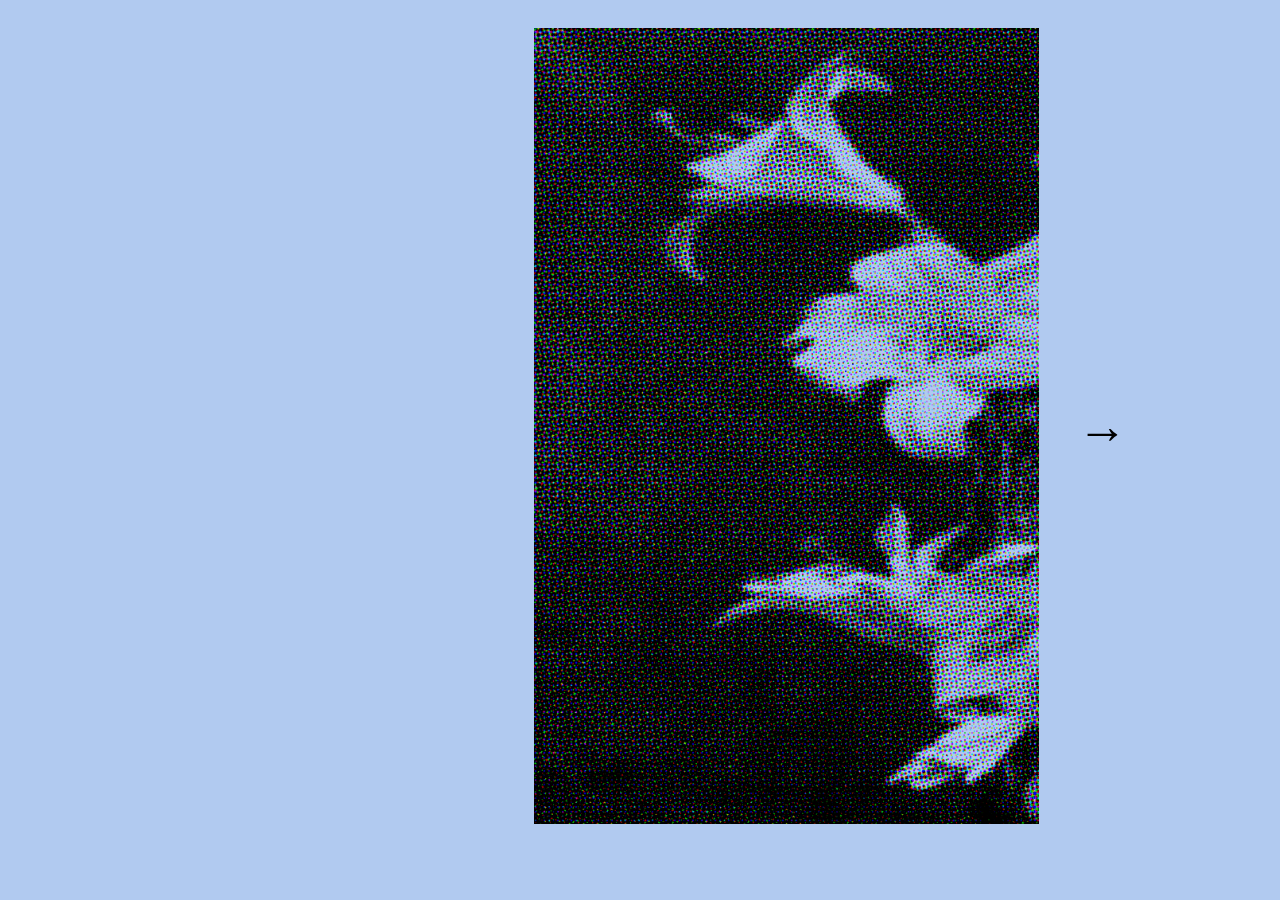
==== index.html @ 94ec622d "template site" ====
<html lang="en">
<head>
    <meta charset="UTF-8">
    <meta http-equiv="X-UA-Compatible" content="IE=edge">
    <meta name="viewport" content="width=device-width, initial-scale=1.0">
    <title>zine</title>
    <link href="styles.css" rel="stylesheet">
</head>
<body>
    <div class="container">
        <!-- <div id="prev">
            <a href="index.html"> < </a>
        </div> -->
        <div id="left-page">
            
        </div>
        <div id="right-page" style="background-image: url(images/lily.png); background-repeat: no-repeat; background-size: cover;">
        </div>
        <div id="next">
            <a href="pages/archive/index.html"> → </a>
        </div>
    </div>
</body>
</html>
---- styles.css ----
@font-face {
    font-family: 'standard';
    src: url(fonts/Standard-Book.woff2);
}
@font-face {
    font-family: 'times now';
    src: url(fonts/TimesNow-Light.woff2);
}

body{
    font-family: 'standard';
    text-rendering: optimizeLegibility;
    font-size: 18px;
    background-color: #b1caf0;
}

h1{
    font-family: 'times now';
}

.container{
    display:flex;
    width: 100%;
    margin:auto;
    height: 90%;
    padding: 20px;
}

a{
    font-size: 50px;
    color: black;
    text-decoration: none;
}

a:visited{
    color: black;
}


#prev{
    width: 10%;
    display:flex;
    align-items: center;
    justify-content: center;
}

#next{
    width:10%;
    display:flex;
    align-items: center;
    justify-content: center;
}

#left-page{
    width:40%;
}

#right-page{
    width:40%;
}

.cover{
    position: relative;
    right: 0;
}

.grid-container{
    display: grid;
    grid-template-columns: repeat(3,1fr);
    grid-template-rows: repeat(4,1fr);
    grid-gap: 20px;
    padding: 20px;
    margin: auto;
    justify-content: center;
    height: 80%;
}

.grid-container div {
    overflow: hidden;
}
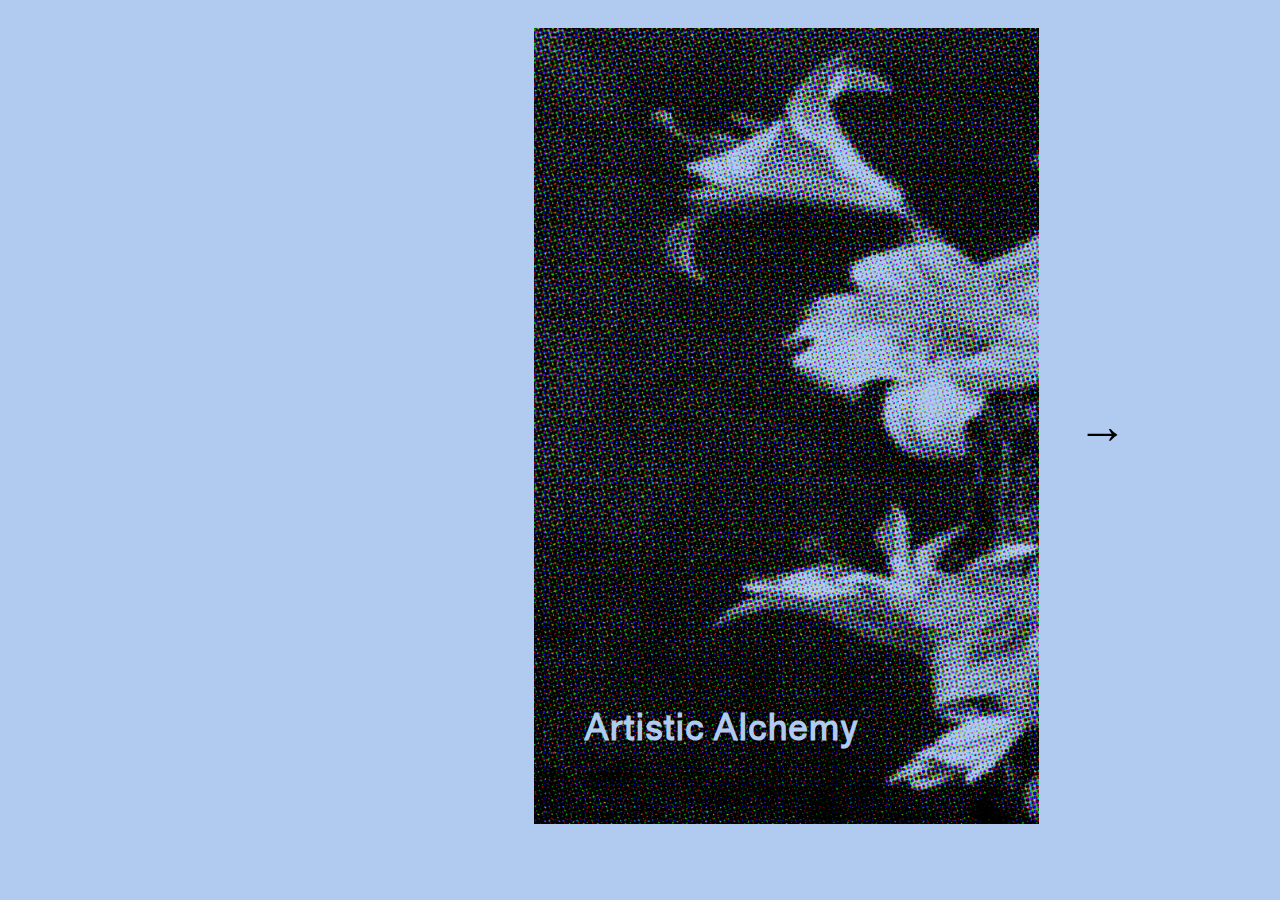
==== commit 9a0446c7: "make updates" ====
--- a/index.html
+++ b/index.html
@@ -14,7 +14,8 @@
         <div id="left-page">
             
         </div>
-        <div id="right-page" style="background-image: url(images/lily.png); background-repeat: no-repeat; background-size: cover;">
+        <div id="right-page" class="cover" style="background-image: url(images/lily.png); background-repeat: no-repeat; background-size: cover;">
+            <h1 class="title">Artistic Alchemy</h1>
         </div>
         <div id="next">
             <a href="pages/archive/index.html"> → </a>
--- a/styles.css
+++ b/styles.css
@@ -13,9 +13,16 @@
     font-size: 18px;
     background-color: #b1caf0;
 }
+.cover{
+    color: #b1caf0;
+    display: flex;
+    align-items: end;
+}
 
-h1{
-    font-family: 'times now';
+.title{
+    font-family: 'standard';
+    padding: 50px;
+
 }
 
 .container{
@@ -59,11 +66,6 @@
     width:40%;
 }
 
-.cover{
-    position: relative;
-    right: 0;
-}
-
 .grid-container{
     display: grid;
     grid-template-columns: repeat(3,1fr);
